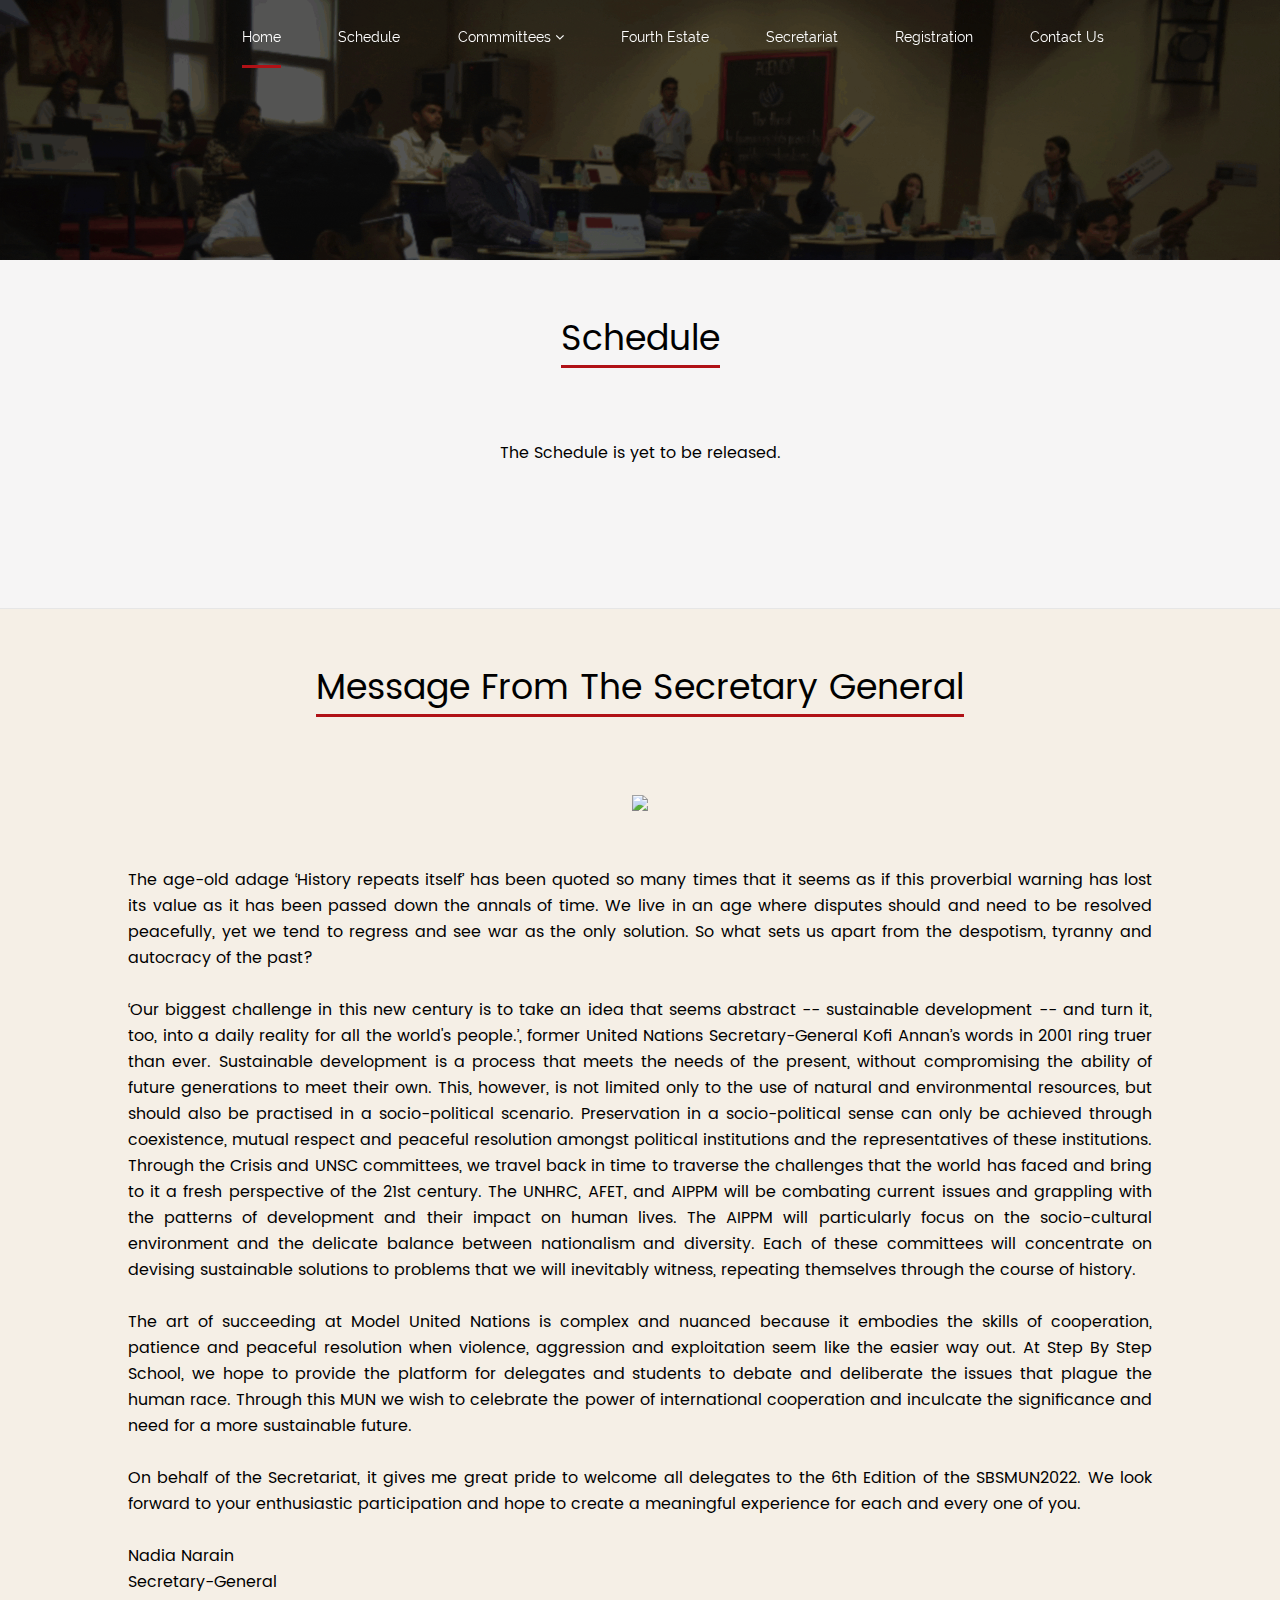
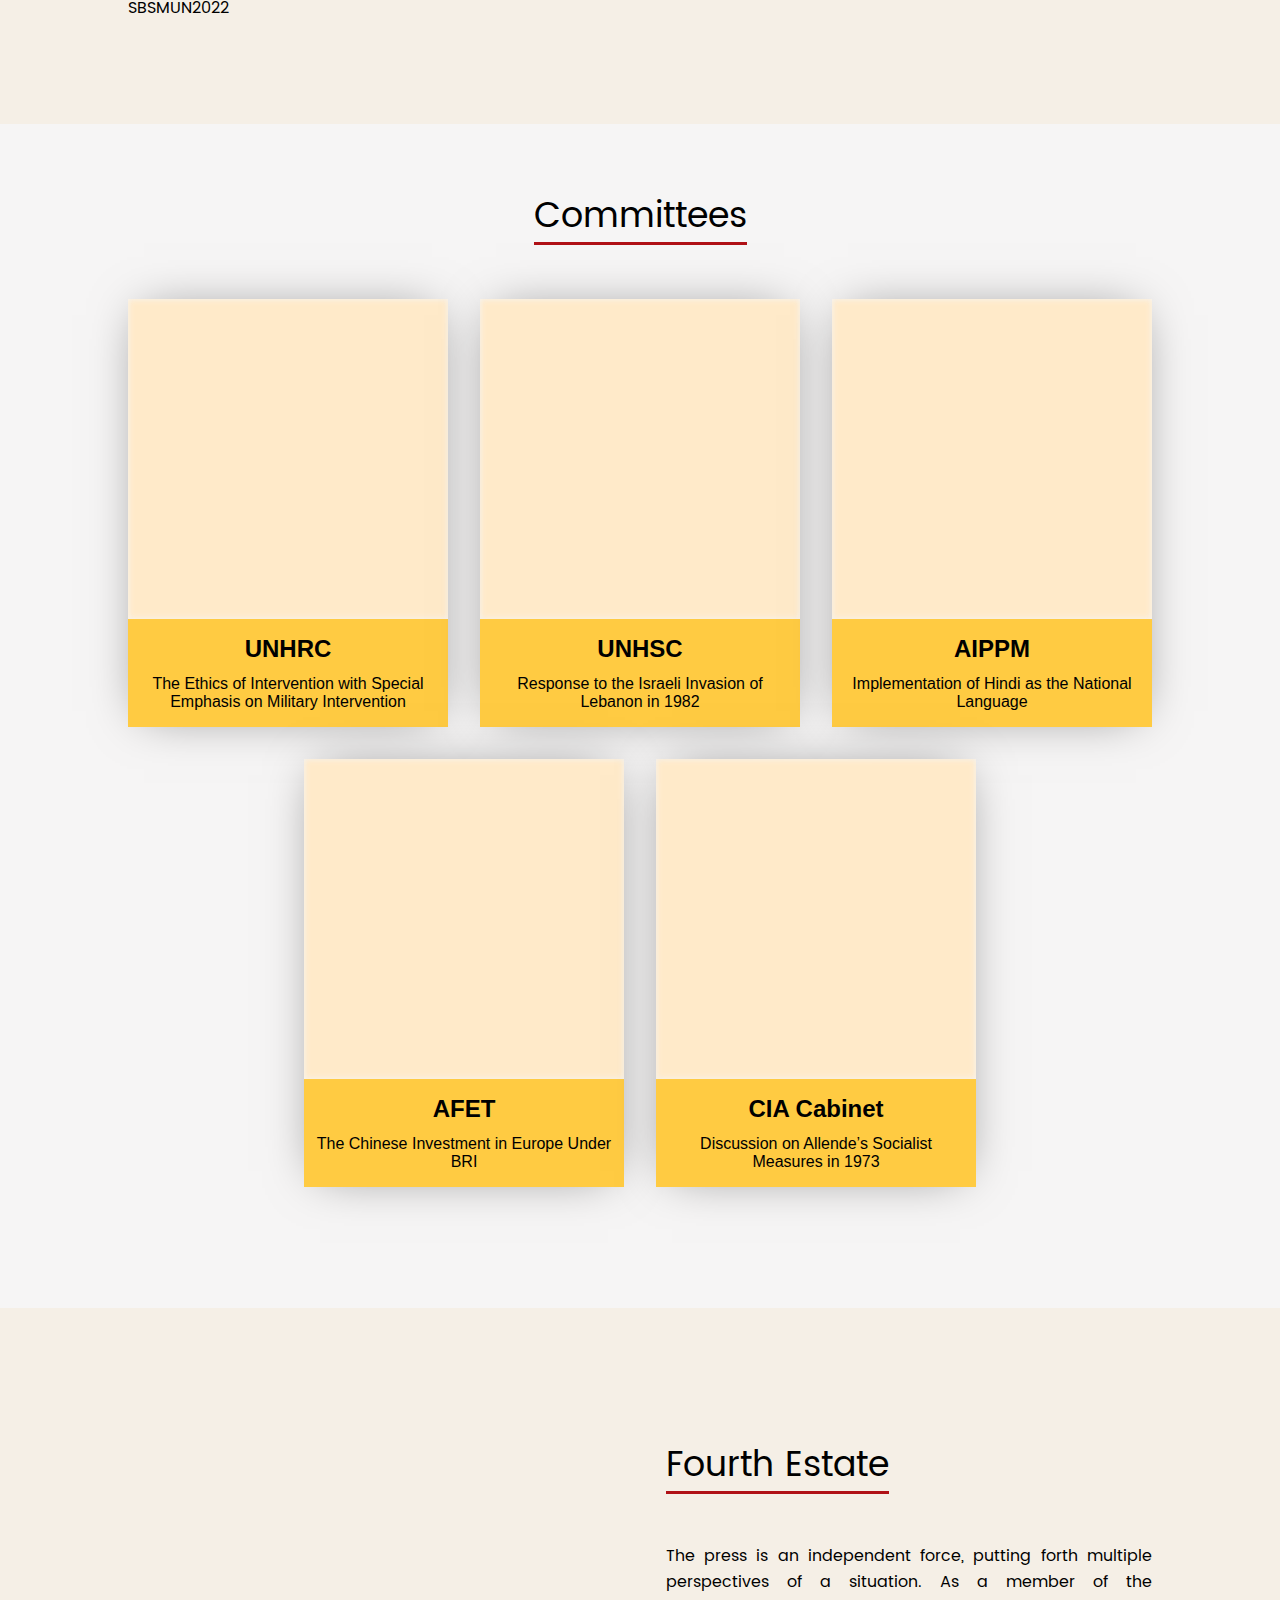
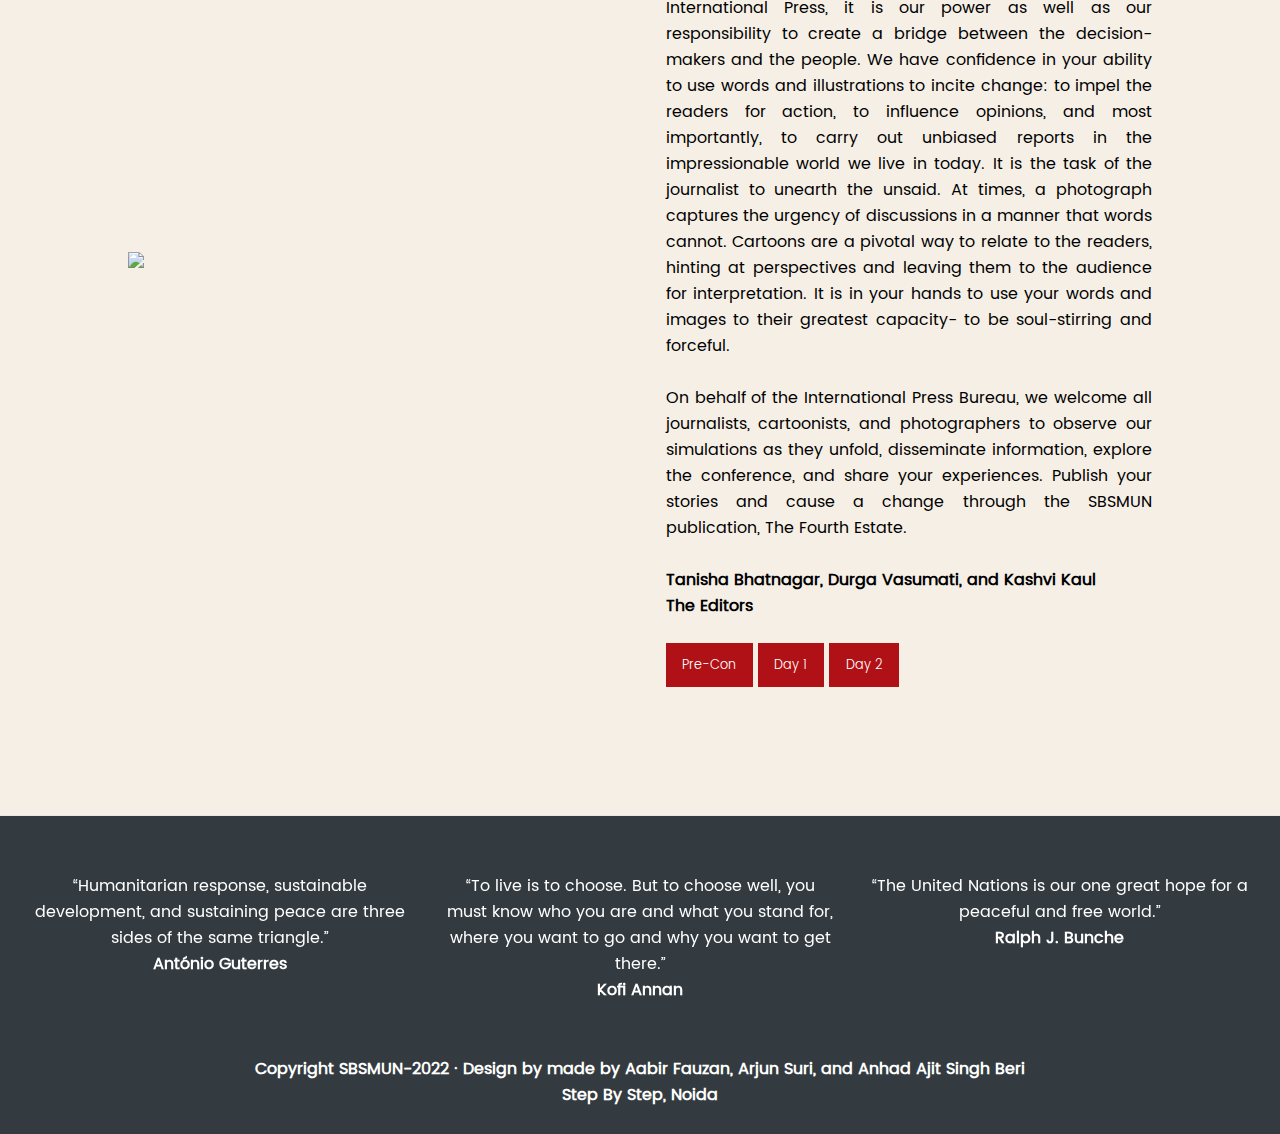
==== index.html @ 5773fa9f "Add files via upload" ====
<!DOCTYPE html>
<html lang="en" dir="ltr">
<head>
    <meta charset="utf-8">
    <link rel="stylesheet" href="css/master.css">
    <link rel="stylesheet" href="css/index.css">
    <link rel="stylesheet" href="css/style3.css">
    <link rel="stylesheet" href="css/responsive.css">
    <link rel="stylesheet" href="cdnjs.cloudflare.com/ajax/libs/font-awesome/4.7.0/css/font-awesome.min.css">
    <meta name="viewport" content="width=device-width,initial-scale=1">
    <title>SBS MUN 2022</title>
  </head>
  <body>
    <p id="committee-link"></p>
    <nav>
      <section id="navbar" class="section">
        <div class="navbar">
          <div class="navbar-container flex-container logo-container">
            <div class="logo">
	      <img src="https://i.imgur.com/AqQfo2A.png" alt="">
            </div>
          </div>
          <div class="navbar-container flex-container link-container">
            <div class="nav-link active" align="center"><a href="index.html">Home</a></div>
            <div class="nav-link"><a href="#schedule">Schedule</a></div>
            <div class="nav-link dropdown">
              <a href="#committees">Commmittees <span class="fa fa-angle-down"></span></a>
              <div class="dropdown-container">
                <a href="UNHRC.html">UNHRC</a>
                <a href="UNHSC.html">UNHSC</a>
                <a href="AIPPM.html">AIPPM</a>
                <a href="AFET.html">AFET</a>
                <a href="CIA.html">CIA Crisis Committee</a>
              </div>
            </div>
            <div class="nav-link"><a href="#fourth-estate">Fourth Estate</a></div>
            <div class="nav-link"><a href="csoon.html">Secretariat</a></div>
            <div class="nav-link"><a href="registration.html">Registration</a></div>
            <div class="nav-link"><a href="contact.html">Contact Us</a></div>
          </div>
          <div class="responsive-navbar">
            <i class="fa fa-bars"></i>
          </div>
        </div>
      </section>
    </nav>
    <div class="rnavbar-container">
      <div class="rlink-container">
            <div class="nav-link active"><a href="index.html">Home</a></div>
            <div class="nav-link"><a href="#schedule">Schedule</a></div>
            <div class="nav-link dropdown">
              <a href="#committees">Commmittees <span class="fa fa-angle-down"></span></a>
              <div class="dropdown-container">
                <a href="csoon.html">UNHRC</a>
                <a href="csoon.html">UNHSC</a>
                <a href="csoon.html">AIPPM</a>
                <a href="csoon.html">AFET</a>
                <a href="csoon.html">CIA Crisis Committee</a>
              </div>
            </div>
            <div class="nav-link"><a href="#fourth-estate">Fourth Estate</a></div>
            <div class="nav-link"><a href="csoon.html">Secretariat</a></div>
            <div class="nav-link"><a href="registration.html">Registration</a></div>
            <div class="nav-link"><a href="contact.html">Contact Us</a></div>
      </div>
    </div>

    <header>
      <section id="home" class="section">
        <div class="home">
          <div class="logo-overlap">
            <img src="https://i.imgur.com/MTTjvdl.png" alt="">
            

        </div>
      </section>
    </header>

    <section id="schedule" class="section">
      <div class="schedule-container">
        <div class="heading-container">
          <span class="common-heading">Schedule</span>
        </div>
        <div class="schedule-content">
          <div class="common-button">
            <!-- <p>Use the button below to view the conference schedule:</p> -->
            <p>The Schedule is yet to be released.</p>
    <h2>&nbsp;</h2>
            <style>
body {font-family: Arial, Helvetica, sans-serif;}

/* The Modal (background) */
.modal {
  display: none; /* Hidden by default */
  position: fixed; /* Stay in place */
  z-index: 1; /* Sit on top */
  padding-top: 100px; /* Location of the box */
  left: 0;
  top: 0;
  width: 100%; /* Full width */
  height: 100%; /* Full height */
  overflow: auto; /* Enable scroll if needed */
  background-color: rgb(0,0,0); /* Fallback color */
  background-color: rgba(0,0,0,0.4); /* Black w/ opacity */
}

/* Modal Content */
.modal-content {
  position: relative;
  background-color: #FFEACA;
  margin: auto;
  padding: 0;
  border: 1px solid #888;
  width: 60%;
  box-shadow: 0 4px 8px 0 rgba(0,0,0,0.2),0 6px 20px 0 rgba(0,0,0,0.19);
  -webkit-animation-name: animatetop;
  -webkit-animation-duration: 0.4s;
  animation-name: animatetop;
  animation-duration: 0.4s
}

/* Add Animation */
@-webkit-keyframes animatetop {
  from {top:-300px; opacity:0} 
  to {top:0; opacity:1}
}

@keyframes animatetop {
  from {top:-300px; opacity:0}
  to {top:0; opacity:1}
}

.close:hover,
.close:focus {
  color: #000;
  text-decoration: none;
  cursor: pointer;
}

.modal-header {
  padding: 2px 16px;
  background-color: #C84B31;
  color: white;
}

.modal-body {padding: 2px 16px;}

.modal-footer {
  padding: 2px 16px;
  background-color: #C84B31;
  color: white;
}
</style>
</head>
<body>


<!-- <button id="myBtn">Confrence Schedule</button> -->

<!-- The Modal -->
<div id="myModal" class="modal">

  <!-- Modal content -->
  <div class="modal-content">
    <div class="modal-header">
      <h2>Confrence Schedule</h2>
    </div>
    <div class="modal-body">
    <h2>&nbsp;</h2>
    <h3>Friday, 4th November 2022 (to be decided)</h3>
    <p>Session &#160;&#160;&#160;&#160;&#160;&#160;&#160;&#160;&#160;&#160;&#160;&#160;&#160;&#160;&#160;&#160;&#160;&#160;&#160;&#160;&#160; am - pm</p>
    <h1>&nbsp;</h1>
    <h3>Saturday, 5th November 2022 (to be decided)</h3>
    <p>Session &#160;&#160;&#160;&#160;&#160;&#160;&#160;&#160;&#160;&#160;&#160;&#160;&#160;&#160;&#160;&#160;&#160;&#160;&#160;&#160;&#160; am - pm</p>
    <h2>&nbsp;</h2>
    </div>
    <div class="modal-footer">
      <h3>&nbsp;</h3>
    </div>
  </div>

</div>

<script>
// Get the modal
var modal = document.getElementById("myModal");

// Get the button that opens the modal
var btn = document.getElementById("myBtn");

// Get the <span> element that closes the modal
var span = document.getElementsByClassName("close")[0];

// When the user clicks the button, open the modal 
btn.onclick = function() {
  modal.style.display = "block";
}


// When the user clicks anywhere outside of the modal, close it
window.onclick = function(event) {
  if (event.target == modal) {
    modal.style.display = "none";
  }
}
</script>
          </div>
        </div>
      </div>
    </section>






    <section id="addressal" class="section">
      <div class="schedule-container">
        <div class="heading-container">
          <span class="common-heading">Message From The Secretary General</span>
        </div>
        <div class="schedule-content">
          <div class="common-button">

<img src="https://i.imgur.com/w0qNDGJ.jpg" align="center">

<p>&#160;&#160;&#160;&#160;&#160;&#160;&#160;&#160;&#160;&#160;&#160;&#160;&#160;&#160;&#160;&#160;&#160;&#160;&#160;&#160;&#160;</p>
<p>&#160;&#160;&#160;&#160;&#160;&#160;&#160;&#160;&#160;&#160;&#160;&#160;&#160;&#160;&#160;&#160;&#160;&#160;&#160;&#160;&#160;</p>

<p align="justify">The age-old adage ‘History repeats itself’ has been quoted so many times that it seems as if this proverbial warning has lost its value as it has been passed down the annals of time. We live in an age where disputes should and need to be resolved peacefully, yet we tend to regress and see war as the only solution. So what sets us apart from the despotism, tyranny and autocracy of the past? </p>

<p>&#160;&#160;&#160;&#160;&#160;&#160;&#160;&#160;&#160;&#160;&#160;&#160;&#160;&#160;&#160;&#160;&#160;&#160;&#160;&#160;&#160;</p>

<p align="justify">‘Our biggest challenge in this new century is to take an idea that seems abstract -- sustainable development -- and turn it, too, into a daily reality for all the world's people.’, former United Nations Secretary-General Kofi Annan’s words in 2001 ring truer than ever. Sustainable development is a process that meets the needs of the present, without compromising the ability of future generations to meet their own. This, however, is not limited only to the use of natural and environmental resources, but should also be practised in a socio-political scenario. Preservation in a socio-political sense can only be achieved through coexistence, mutual respect and peaceful resolution amongst political institutions and the representatives of these institutions. Through the Crisis and UNSC committees, we travel back in time to traverse the challenges that the world has faced and bring to it a fresh perspective of the 21st century. The UNHRC, AFET, and AIPPM will be combating current issues and grappling with the patterns of development and their impact on human lives. The AIPPM will particularly focus on the socio-cultural environment and the delicate balance between nationalism and diversity. Each of these committees will concentrate on devising sustainable solutions to problems that we will inevitably witness, repeating themselves through the course of history.</p>

<p>&#160;&#160;&#160;&#160;&#160;&#160;&#160;&#160;&#160;&#160;&#160;&#160;&#160;&#160;&#160;&#160;&#160;&#160;&#160;&#160;&#160;</p>


<p align="justify">The art of succeeding at Model United Nations is complex and nuanced because it embodies the skills of cooperation, patience and peaceful resolution when violence, aggression and exploitation seem like the easier way out. At Step By Step School, we hope to provide the platform for delegates and students to debate and deliberate the issues that plague the human race. Through this MUN we wish to celebrate the power of international cooperation and inculcate the significance and need for a more sustainable future.</p>

<p>&#160;&#160;&#160;&#160;&#160;&#160;&#160;&#160;&#160;&#160;&#160;&#160;&#160;&#160;&#160;&#160;&#160;&#160;&#160;&#160;&#160;</p>


<p align="justify">On behalf of the Secretariat, it gives me great pride to welcome all delegates to the 6th Edition of the SBSMUN2022. We look forward to your enthusiastic participation and hope to create a meaningful experience for each and every one of you. </p>

<p>&#160;&#160;&#160;&#160;&#160;&#160;&#160;&#160;&#160;&#160;&#160;&#160;&#160;&#160;&#160;&#160;&#160;&#160;&#160;&#160;&#160;</p>

<p align="justify">Nadia Narain</p>
<p align="justify">Secretary-General</p>
<p align="justify">SBSMUN2022</p>

          </div>
        </div>
      </div>
    </section>




            <div class="common-button">
            </div>
          </div>
        </div>
      </div>
    </section>

    <section id="committees" class="section">
      <div class="heading-container">
       <span class="common-heading">Committees</span>
    <h3>&nbsp;</h3>
        <body style="background-color: #F5EFE6;">
          <link rel="stylesheet" href="./css/style1.css">
<ul class="card-list">
	
	<li class="card">
		<a class="card-image" href="UNHRC.html"  download target="_blank" style="background-image: url(https://i.imgur.com/Fnj3G0P.jpg);"https://i.imgur.com/Fnj3G0P.jpg" data-image-full="https://i.imgur.com/Fnj3G0P.jpg">
			<img src="https://i.imgur.com/Fnj3G0P.jpg" alt="Psychopomp" />
		</a>
		<a class="card-description" href="UNHRC.html" target="_blank">
			<h2 style="color:black;">UNHRC</h2>
			<p>The Ethics of Intervention with Special Emphasis on Military Intervention</p>
		</a>
	</li>
	
	<li class="card">
		<a class="card-image" href="UNHSC.html" download target="_blank" style="background-image: url(https://i.imgur.com/BEYNfbH.jpg);" data-image-full="https://i.imgur.com/BEYNfbH.jpg">
			<img src="https://i.imgur.com/BEYNfbH.jpg" alt="let's go" />
		</a>
		<a class="card-description" href="UNHSC.html" target="_blank">
			<h2 style="color:black;">UNHSC</h2>
			<p>Response to the Israeli Invasion of Lebanon in 1982</p>

		</a>
	</li>
	
	<li class="card">
		<a class="card-image" href="AIPPM.html" download target="_blank" style="background-image: url(https://i.imgur.com/9h65yjd.png);" data-image-full="https://i.imgur.com/9h65yjd.png">
			<img src="https://i.imgur.com/9h65yjd.png" alt="The Beautiful Game" />
		</a>
		<a class="card-description" href="AIPPM.html" target="_blank">
			<h2 style="color:black;">AIPPM</h2>
			<p>Implementation of Hindi as the National Language</p>
		</a>
	</li>
	
	<li class="card">
		<a class="card-image" href="AFET.html" download target="_blank" style="background-image: url(https://i.imgur.com/O70nBti.png);" data-image-full="https://i.imgur.com/O70nBti.png">
			<img src="https://i.imgur.com/O70nBti.png" alt="Jane Doe" />
		</a>
		<a class="card-description" href="AFET.html" target="_blank">
			<h2 style="color:black;">AFET</h2>
			<p>The Chinese Investment in Europe Under BRI</p>
		</a>
	</li>
	<li class="card">
		<a class="card-image" href="CIA.html" download target="_blank" style="background-image: url(https://i.imgur.com/MYIWxIt.png);" data-image-full="https://i.imgur.com/MYIWxIt.png">
			<img src="https://i.imgur.com/MYIWxIt.png" alt="Jane Doe" />
		</a>
		<a class="card-description" href="CIA.html" target="_blank">
			<h2 style="color:black;">CIA Cabinet</h2>
			<p>Discussion on Allende’s Socialist Measures in 1973</p>
		</a>
	</li>
	
</ul>
<!-- partial -->
  <script  src="./js/script1.js"></script>
    </section>

    <section id="fourth-estate" class="section">
      <div class="estate">
        <div class="estate-image">
          <div class="image-container">
            <img src="http://2019.sbsmun.in/images/ip.png">
          </div>
        </div>
        <div class="estate-content">
          <span class="common-heading">Fourth Estate</span>
          <div class="estate-text-container">
<p>The press is an independent force, putting forth multiple perspectives of a situation. As a member of the International Press, it is our power as well as our responsibility to create a bridge between the decision-makers and the people. We have confidence in your ability to use words and illustrations to incite change: to impel the readers for action, to influence opinions, and most importantly, to carry out unbiased reports in the impressionable world we live in today. It is the task of the journalist to unearth the unsaid. At times, a photograph captures the urgency of discussions in a manner that words cannot. Cartoons are a pivotal way to relate to the readers, hinting at perspectives and leaving them to the audience for interpretation. It is in your hands to use your words and images to their greatest capacity- to be soul-stirring and forceful.</p>
<p>&nbsp;</p>
<p>On behalf of the International Press Bureau, we welcome all journalists, cartoonists, and photographers to observe our simulations as they unfold, disseminate information, explore the conference, and share your experiences. Publish your stories and cause a change through the SBSMUN publication, The Fourth Estate.</p>
<p>&nbsp;</p>
<p><strong>Tanisha Bhatnagar, Durga Vasumati, and Kashvi Kaul</strong></p>
<p><strong>The Editors</strong></p>
            <div class="common-button">
              <button><a href="csoon.html" target="_blank">Pre-Con</a></button>
              <button><a href="csoon.html" target="_blank">Day 1</a></button>
              <button><a href="csoon.html" target="_blank">Day 2</a></button>
            </div>
          </div>
        </div>
      </div>
    </section>

    <section id="blank" class="section">

    </section>

<link rel="stylesheet" href="css/css2/style3.css">
<link rel="stylesheet" href="css/css2/responsive.css">

</section>

    <footer>
       <section class="testimonial-style-one sec-pad dark-gray-bg">
    <h3>&nbsp;</h3>
    <div class="thm-container">
        <div class="sec-title text-center">
        </div>
        <div class="testimonials-carousel-style-one owl-carousel owl-theme">
            <div class="item">
                <div class="single-testimonials-style-one">
		    <!--<img src="https://media.discordapp.net/attachments/836188893673685002/866715009488388117/unknown.png" alt="Awesome Image">/-->
                    <p><q>Humanitarian response, sustainable development, and sustaining peace are three sides of the same triangle.</q></p>
                    <div class="name-box">
                        <div class="img-box">
                            <!--img src="img/spookay.png" alt="Awesome Image"/-->
                        </div><!-- /.img-box -->
                        <div class="text-box">
                            <h4>António Guterres</h4>
                        </div><!-- /.text-box -->
                    </div><!-- /.name-box -->
                </div><!-- /.single-testimonials-style-one -->
            </div><!-- /.item -->
            <div class="item">
                <div class="single-testimonials-style-one">
                    <p><q>To live is to choose. But to choose well, you must know who you are and what you stand for, where you want to go and why you want to get there.</q></p>
                    <div class="name-box">
                        <div class="img-box">
                            <!--img src="img/electro.jpg" alt="Awesome Image"/-->
                        </div><!-- /.img-box -->
                        <div class="text-box">
                            <h4>Kofi Annan</h4>
                        </div><!-- /.text-box -->
                    </div><!-- /.name-box -->
                </div><!-- /.single-testimonials-style-one -->
            </div><!-- /.item -->
            <div class="item">
                <div class="single-testimonials-style-one">
                    <p><q>The United Nations is our one great hope for a peaceful and free world.</q></p>
                    <div class="name-box">
                        <div class="img-box">
                            <!--img src="img/brian.jpg" alt="Awesome Image"/-->
                        </div><!-- /.img-box -->
                        <div class="text-box">
                            <h4>Ralph J. Bunche</h4>
                        </div><!-- /.text-box -->
                    </div><!-- /.name-box -->
                </div><!-- /.single-testimonials-style-one -->
            </div><!-- /.item -->
            <div class="item">
                <div class="single-testimonials-style-one">
                    <p><q>The United Nations is an organizational body where people, through their Governments, come together; and it can be the only place where there can be a melting pot.</q></p>
                    <div class="name-box">
                        <div class="img-box">
                            <!--img src="img/lucky.jpg" alt="Awesome Image"/-->
                        </div><!-- /.img-box -->
                        <div class="text-box">
                            <h4>Asma Jahangir</h4>
                        </div><!-- /.text-box -->
                    </div><!-- /.name-box -->
                </div><!-- /.single-testimonials-style-one -->
            </div><!-- /.item -->
        </div><!-- /.testimonials-carousel-style-one -->
    </div>
    <h1>&nbsp;</h1>

    <strong>Copyright SBSMUN-2022 · Design by made by Aabir Fauzan, Arjun Suri, and Anhad Ajit Singh Beri</strong>
<b><p><a href="https://stepbystep.school">Step By Step, Noida</a></p></b>
    </footer>
      </body>
  <script src="/js/script9.js"></script>
  <script src="ajax.googleapis.com/ajax/libs/jquery/3.3.1/jquery.min.js"></script>
  <script src="js/committeescroll1.js"></script>
  <script src="js/readmore.js"></script>
  <script src="js/responsive.js"></script>
  <script src="js/scrollcolour.js"></script>
  <script src="js/scrollunderline.js"></script>
  <script src="js/smoothscroll.js"></script>
  <script src="js/validate.js"></script>
  <script src="js/js2/jquery.js"></script>
  <script src="js/js2/bootstrap.min.js"></script>
  <script src="js/js2/bootstrap-select.min.js"></script>
  <script src="js/js2/jquery.validate.min.js"></script>
  <script src="js/js2/owl.carousel.min.js"></script>
  <script src="js/js2/isotope.js"></script>
  <script src="js/js2/jquery.magnific-popup.min.js"></script>
  <script src="js/js2/js2/waypoints.min.js"></script>
  <script src="js/js2/jquery.counterup.min.js"></script>
  <script src="js/js2/wow.min.js"></script>
  <script src="js/js2/jquery.easing.min.js"></script>
  <script src="js/js2/custom.js"></script>


</html>
---- css/master.css ----
/* General */
*, html, body {
  margin: 0;
  position: relative;
  box-sizing: border-box;
}
p {
  margin: 0;
}
a:visited, a:active, a {
  text-decoration: none;
  color: inherit;
}

/* Navbar Starts */
.navbar {
  width: 100%;
  display: flex;
  justify-content: center;
  position: fixed;
  z-index: 3;
  transition: 0.5s;
  background-color: rgba(0, 0, 0, 0);
}
.flex-container {
  display: flex;
}
.navbar-container {
  padding: 0.5%;
  align-items: center;
}
.logo-container {
  width: 30%;
}
.logo img {
  margin-left: 5%;
  height: auto;
  width: 0%;
}
.link-container {
  justify-content: center;
  width: 300%;
}
.nav-link {
  color: white;
  margin-right: 5%;
  padding: 2% 0;
  font-size: 1.1vw;
  font-family: Raleway;
}
.nav-link:before {
  content: "";
  position: absolute;
  width: 100%;
  height: 3px;
  bottom: 0;
  background: #B01116;
  visibility: hidden;
  transform: scaleX(0);
  transition: .2s ease-in-out;
}
.nav-link:hover:before {
  visibility: visible;
  transform: scaleX(1);
}
.active:before {
  visibility: visible;
  transform: scaleX(1);
}
.dropdown-container {
  visibility: hidden;
  opacity: 0;
  position: absolute;
  top: 110%;
  background-color: white;
  border: solid 1px #e6e6e6;
  color: black;
  width: 150%;
  transition: 0.2s linear 0.1s;
}
.dropdown:hover .dropdown-container {
  visibility: visible;
  opacity: 1;
  transition: 0.2s linear 0.2s;
}
.dropdown-container a {
  font-size: 0.8vw;
  font-weight: 300;
  display: block;
  padding: 5%;
  margin: 0 1% 0 1%;
  transition: 0.2s;
}
.dropdown-container a:first-child {
  margin: 1% 1% 0 1%;
}
.dropdown-container a:last-child {
  margin: 0 1% 1% 1%;
}
.dropdown-container a:hover {
  background-color: #B01116;
  color: white;
  transition: 0.2s;
}
.responsive-navbar {
  color: white;
  padding: 2%;
  display: none;
}
.rnavbar-container {
  background-color: #101010;
  position: fixed;
  z-index: 10;
  width: 100%;
  visibility: hidden;
  overflow: hidden;
}
.rlink-container div:first-child {
  margin: 2% 2% 0 2%;
}
.rlink-container div:last-child {
  margin: 0 2% 2% 2%;
}
.rnav-link {
  padding: 2%;
  color: white;
  font-size: 75%;
  margin: 0 2%;
  font-family: Raleway;
}
.rnav-link:hover {
  background-color: #A084CA;
}
.scrolled_container {
  background-color: rgba(0, 0, 0, 0.5);
  transition: 0.5s;
}


/* Footer Starts */
footer {
  padding: 2%;
  text-align: center;
  background-color: #343b40;
  color: white;
  font-family: Poppins;
}

/* Fonts Start */
@font-face {
  font-family: Poppins;
  src: url("../fonts/Poppins-Regular.ttf");
}
@font-face {
  font-family: PoppinsBold;
  src: url("../fonts/Poppins-Bold.ttf");
}
@font-face {
  font-family: PoppinsLight;
  src: url("../fonts/Poppins-Light.ttf");
}
@font-face {
  font-family: Raleway;
  src: url("../fonts/Raleway-Regular.ttf");
}
@font-face {
  font-family: RalewayThin;
  src: url("../fonts/Raleway-Thin.ttf");
}

/* Responsive */
@media screen and (max-width: 600px) {
  .navbar {
    /* position: absolute; */
  }
  .navbar-container {
    display: none;
  }
  .responsive-navbar {
    display: block;
  }
  .nav-link:before {
    height: 1px;
  }
  footer {
    padding: 4% 2%;
  }
  .credits {
    display: none;
  }
}
---- css/index.css ----
#committee-link {
  display: none;
}
.heading-container {
  padding: 5% 0 7% 0;
  text-align: center;
}
.common-heading {
  text-align: center;
  font-size: 2.75vw;
  font-family: Poppins;
}
.common-heading:before {
  content: "";
  position: absolute;
  width: 100%;
  height: 3px;
  bottom: 0;
  background: #B01116;
}
.common-button button {
  width: auto;
  margin-top: 5%;
  padding: 2% 3%;
  color: #ffffff;
  border: solid 2px #b01116;
  background-color: #b01116;
  font-family: PoppinsLight;
  font-size: 80%;
  text-decoration: none;
  transition: 0.2s ease-in-out;
  cursor: pointer;
}
.common-button button:hover {
  background-color: rgba(0, 0, 0, 0);
  color: #b01116;
}

#home {
  background-image: url(\viff23.gif);
  background-attachment: fixed;
  background-size: 100% auto;
  background-repeat: no-repeat;
}
.home {
  background-color: rgba(0, 0, 0, 0.6);
}
.logo-overlap img {
  height: auto;
  width: 80%;
  padding: 10% 0;
  margin: 0 10%;
}

#addressals {
  background-color: #F2F2F2;
  border-bottom: solid 1px #e6e6e6;
}
.addressals {
  width: 80%;
  margin-left: auto;
  margin-right: auto;
}
.addressal-image {
  display: grid;
}
.addressal-image img {
  margin-left: auto;
  margin-right: auto;
  width: 60%;
  border-radius: 25px 0 25px 0;
}
.addressal-container {
  padding: 10% 5%;
  background-color: #b01116;
  text-align: justify;
  font-family: Poppins;
}
.addressal-text-container {
  background-color: #b01116;
  padding: 5% 0;
}
.read-more {
  height: 100%;
  overflow: hidden;
}
.addressal-button button {
  width: auto;
  margin-top: 5%;
  padding: 1% 3%;
  color: #ffffff;
  border: solid 2px #b01116;

  font-family: PoppinsLight;
  font-size: 80%;
  text-decoration: none;
  transition: 0.2s ease-in-out;
  cursor: pointer;
}
.addressal-button button:hover {
  background-color: rgba(0, 0, 0, 0);
  color: #b01116;
}

#committees {
  background-color: #F6F5F5;
  border-bottom: solid 1px #F5EFE6;
}
.committee-container {
  flex-wrap: wrap;
  flex-direction: row;
  justify-content: space-evenly;
  text-align: center;
  font-family: Poppins;
  padding: 0 5%;
}
.committee-box {
  padding: 2%;
  margin-bottom: 75px;
  background-color: #fafafa;
  border: solid 1px #e6e6e6;
  width: 350px;
  height: 235px;
}
.committee-icon {
  width: 120px;
  top: -50px;
  left: calc(50% - 60px);
  position: absolute;
  z-index: 2;
}
.committee-icon img {
  width: 120px;
}
.committee-content {
  margin-top: 5%;
  display: flex;
  flex-wrap: wrap;
  flex-direction: column;
  justify-content: space-evenly;
  align-items: center;
  height: 100%;
}
.committee-Z {
  font-weight: bold;
  text-transform: uppercase;
}
.committee-W {
  /* text-transform: uppercase; */
}
.committee-box button {
  padding: 2% 3%;
  font-size: 80%;
  font-family: PoppinsLight;
  text-decoration: none;
  transition: 0.2s ease-in-out;
  width: 35%;
  cursor: pointer;
}

.aippm button {
  background-color: rgba(0, 0, 0, 0);
  border: solid 2px #b4004b;
  color: #b4004b;
}
.aippm button:hover {
  background-color: #b4004b;
  border: solid 2px transparent;
  color: #ffffff;
}
.unsc button {
  background-color: rgba(0, 0, 0, 0);
  border: solid 2px #b80000;
  color: #b80000;
}
.unsc button:hover {
  background-color: #b80000;
  border: solid 2px transparent;
  color: #ffffff;
}
.specpol button {
  background-color: rgba(0, 0, 0, 0);
  border: solid 2px #ff6b00;
  color: #ff6b00;
}
.specpol button:hover {
  background-color: #ff6b00;
  border: solid 2px transparent;
  color: #ffffff;
}
.crisis button {
  background-color: rgba(0, 0, 0, 0);
  border: solid 2px #6a2e61;
  color: #6a2e61;
}
.crisis button:hover {
  background-color: #6a2e61;
  border: solid 2px transparent;
  color: #ffffff;
}
.icc button {
  background-color: rgba(0, 0, 0, 0);
  border: solid 2px #4d8521;
  color: #4d8521;
}
.icc button:hover {
  background-color: #4d8521;
  border: solid 2px transparent;
  color: #ffffff;
}
.unga button {
  background-color: rgba(0, 0, 0, 0);
  border: solid 2px #2196F3;
  color: #2196F3;
}
.unga button:hover {
  background-color: #2196F3;
  border: solid 2px transparent;
  color: #ffffff;
}

/* Fourth Estate Starts */
#fourth-estate {
  background-color: #F5EFE6;
  border-bottom: solid 1px #e6e6e6;
}
.estate {
  display: flex;
  flex-direction: row;
  justify-content: space-between;
  align-items: center;
  padding: 10% 0;
  width: 80%;
  margin-left: auto;
  margin-right: auto;
}
.estate-image {
  width: 47.5%;
}
.estate-image img {
  width: 100%;
  height: auto;
  margin-top: auto;
  margin-bottom: auto;
}
.estate-content {
  width: 47.5%;
}
.estate-text-container {
  margin-top: 10%;
  text-align: justify;
  font-family: Poppins;
}

/* Schedule Starts */
#schedule {
  background-color: #F6F5F5;
  border-bottom: solid 1px #e6e6e6;
}
.schedule-container {
  width: 80%;
  margin-left: auto;
  margin-right: auto;
  font-family: Poppins;
}
.schedule-content {
  display: flex;
  flex-direction: row;
  justify-content: space-around;
  text-align: center;
  padding-bottom: 10%;
}

#secretariat {
  background-color: #D2DAFF;
  border-bottom: solid 1px #e6e6e6;
}
.secretariat-container {
  display: flex;
  flex-direction: row;
  justify-content: space-between;
  align-items: center;
  padding: 10% 0;
  width: 80%;
  margin-left: auto;
  margin-right: auto;
}
.secretariat-content {
  width: 40%;
}
.secretariat-text-container {
  margin-top: 10%;
  text-align: justify;
  font-family: Poppins;
}
.secretariat-image {
  width: 55%;
}
.secretariat-image img {
  width: 100%;
}

/* Contact Form Starts */
#contact {
  background-color: #F5EFE6;
  border-bottom: solid 1px #e6e6e6;
}
.contact-container {
  display: flex;
  flex-direction: row;
  justify-content: space-between;
  width: 80%;
  padding-bottom: 10%;
  margin-left: auto;
  margin-right: auto;
}
.detail {
  width: 60%;
}
.form-container {
  width: 30%;
}
.detail-subheading {
  font-size: 200%;
  font-family: Raleway;
  margin-bottom: 10%;
}
.detail-container {
  display: grid;
  grid-template-columns: 1fr 5fr;
  grid-gap: 5%;
}
.contact-info {
  font-family: Raleway;
  margin-bottom: 5%;
  font-size: 100%;
}
.form-subheading {
  font-family: Raleway;
  margin-bottom: 10%;
  font-size: 150%;
}
.info-icon {
  text-align: center;
  font-size: 200% !important;
}

/* Contact Form Starts */
#query_form {
  margin-left: 125px;
  margin-bottom: 50px;
}
form {
  margin: 2% 0;
  font-family: Poppins;
}
input, select {
  height: 35px;
}
textarea, input, select {
  width: 90%;
  text-indent: 7px;
  border: 2px solid #ccc;
  border-radius: 0 !important;
  box-shadow: none;
  font-size: 14px;
  font-family: Poppins;
  margin-bottom: 4%;
  transition: 0.4s;
  resize: none;
}
textarea {
  margin-bottom: 2%;
}
textarea:focus, input:focus, select:focus {
  border-color: #888;
  outline: none;
}
#capt {
  border: 2px solid #ccc;
  width: 40%;
}
.captcha-text {
  width: 45%;
  height: 37px;
  margin-right: 10%;
  margin-bottom: 0;
  float: right;
}
.captcha-reload {
  border: solid 1px black;
  display: inline-block;
  padding: 2% 4%;
  transition: 0.2s ease-in-out;
}
.captcha-reload:hover {
  background-color: black;
  color: white;
  cursor: pointer;
}
.invalid-captcha {
  margin-top: 2%;
}

/* Responsive */
@media screen and (max-width: 600px) {
  /* General */
  .common-heading {
    font-size: 200%;
  }
  .heading-container {
    padding: 10% 0 14% 0;
  }
  .common-heading:before {
    height: 1px;
  }

  #home {
    background-size: auto 100%;
    background-position: center;
    background-attachment: scroll;
  }
  .home {
  }
  .logo-overlap img {
    height: auto;
    width: 100%;
    margin: 20% 0;
  }

  .addressals .common-heading {
    font-size: 150%;
  }
  .addressal-container {
    padding: 10% 0;
  }
  .addressal-image img {
    width: 100%;
  }

  .committee-container {
    margin-top: 60px;
  }

  .estate {
    flex-direction: column;
  }
  .estate-image {
    width: 100%;
  }
  .estate-content {
    margin-top: 20%;
    width: 100%;
  }
  .estate-content {
    text-align: center;
  }

  .schedule-container {
    flex-direction: column;
  }
  .schedule-content {
    width: 100%;
  }

  .secretariat-container {
    flex-direction: column;
  }
  .secretariat-image {
    margin-top: 20%;
    width: 100%;
  }
  .secretariat-content {
    width: 100%;
    text-align: center;
  }

  .contact-container {
    flex-direction: column;
  }
  .detail {
    width: 100%;
  }
  .form-container {
    width: 100%;
    margin-top: 20%;
  }
  .detail-subheading {
    font-size: 120%;
  }
  .detail-container {
    display: grid;
    grid-template-columns: 1fr 6fr;
    grid-gap: 10%;
    overflow: hidden;
  }
  .info-icon {
    text-align: center;
    font-size: 150% !important;
  }
  .form-subheading {
    font-size: 120%;
  }
}
---- css/style1.css ----
/* Lazy Load Styles */
.card-image {
	display: block;
	min-height: 20rem; /* layout hack */
	background: #FFEAC9;
	background-size: cover;
	filter: blur(3px); /* blur the lowres image */
}

.card-image > img {
	display: block;
	width: 100%;
	opacity: 0; /* visually hide the img element */
}

.card-image.is-loaded {
	filter: none; /* remove the blur on fullres image */
	transition: filter 1s;
}




/* Layout Styles */
html, body {
	width: 100%;
	height: 100%;
	margin: 0;
	font-size: 16px;
	font-family: sans-serif;
}

.card-list {
	display: block;
	margin: 1rem auto;
	padding: 0;
	font-size: 0;
	text-align: center;
	list-style: none;
}

.card {
	display: inline-block;
	width: 90%;
	max-width: 20rem;
	margin: 1rem;
	font-size: 1rem;
	text-decoration: none;
	overflow: hidden;
	box-shadow: 0 0 3rem -1rem rgba(0,0,0,0.5);
	transition: transform 0.1s ease-in-out, box-shadow 0.1s;
}

.card:hover {
	transform: translateY(-0.5rem) scale(1.0125);
	box-shadow: 0 0.5em 3rem -1rem rgba(0,0,0,0.5);
}

.card-description {
	display: block;
	padding: 1em 0.5em;
	color: #;
        background-color: #FFCB42;
	text-decoration: none;
}

.card-description > h2 {
	margin: 0 0 0.5em;
}

.card-description > p {
	margin: 0;
}
---- css/css2/style3.css ----
@import url(owl.carousel.css);
@import url(owl.theme.default.min.html);
@import url(nouislider.html);
@import url(nouislider.pips.html);
@import url(jquery.bootstrap-touchspin.html);
@import url(magnific-popup.html);
@import url(animate.min.css);
@import url(hover-min.css);
@import url(font-awesome.min.css);
@import url(jquery.bxslider.min.html);
@import url(../plugins/icofont/css/icofont.css);
@import url(../plugins/bands-icon/style.css);
@import url(../plugins/mixup-icon/style.css);
---- css/css2/responsive.css ----
@media (max-width: 1170px) {
    .inner-banner .thm-container {padding-left: 15px;padding-right: 15px;}
}
@media(max-width: 1024px) {
    .header-navigation {margin-bottom: 0;}
    .navbar-header {
        width: 100%;
        float: none;
        margin: 0 !important;
    }
    .navbar-nav {
        margin: 0;
    }
    .navbar-default .navbar-toggle {
        display: block;
        margin-right: 0;
        border-color: #212121;
        background-color: transparent !important;
        margin: 40px 0;
    }
    .navbar-default .navbar-toggle:hover {border-color: #2DA9CA;}
    .navbar-default .navbar-toggle .icon-bar {background: #212121;}
    .navbar-default .navbar-toggle:hover .icon-bar {background: #2DA9CA;}
    .navbar-collapse.collapse {
        display: none!important;
        height: 0!important;
        padding-bottom: 0;
        overflow: auto!important;
        width: 100%;
    }
    .navbar-default .navbar-collapse {
        background: transparent;
        padding: 0px 0px !important;
        padding-bottom: 0px !important;
        border: 1px solid #838ca3;
        margin: 0;
        background: #F5F6FA;
    }
    .navbar-collapse.collapse.in {
        display: block !important;
        height: auto !important;
        max-height: 70vh;
    }
    .navbar-collapse.in {
        overflow-y: auto;
    }
    .header-navigation.navbar .nav {
        width: 100%;
        text-align: left;
    }
    .header-navigation.navbar .nav > li {
        display: block;
        padding: 0 !important;
        width: 100%;
        float: none;
    }
    .header-navigation.navbar .nav > li + li {margin-left: 0;}
    .header-navigation.navbar .nav > li > a {
        padding: 8px 0;
    }
    .header-navigation.navbar .right-box.nav {
        width: 100%;
        margin: 0;
    }
    .header-navigation.navbar .right-box.nav > li > a {
        border: none !important;
        padding: 8px 0;
        color: #fff;
    }
    .header-navigation.navbar .nav > li > a:after {
        display: none;
    }
    .header-navigation.navbar .nav.navigation-box + .nav {
        border-top: 1px dashed #282828;
    }
    .header-navigation.navbar .navbar-nav > li > .sub-menu,
    .header-navigation.navbar .navbar-nav > li > .sub-menu > li > .sub-menu {
        position: relative !important;
        width: 100% !important;
        opacity: 1 !important;
        visibility: visible !important;
        left: auto;
        right: auto;
        top: auto;
        transition: none;
        display: none;
        float: none;
        margin: 0;
    }
    .header-navigation.navbar .navbar-nav > li > .sub-menu > li > a::after {
        display: none;
    }
    .header-navigation.navbar .nav > li + li {
        padding: 0 !important;
        border-top: 1px solid rgba(255,255,255,.1);
        display: block;
        float: none;
    }
    .header-navigation.navbar .nav > li.show-mobile {display: none;}
    .header-navigation.navbar .nav > li > a,
    .header-navigation.navbar .right-box.nav > li > a {
        padding: 0;
        display: block;
        padding: 16px 0 16px 20px !important;
        transition: background 0.4s ease 0s;
        text-transform: capitalize;
        color: #fff !important;
    }
    .header .stricky-fixed.header-navigation.navbar .nav > li {
        padding: 0 !important;
    }
    .header-navigation.navbar .navbar-nav .sub-nav-toggler {
        background-color: transparent;
        background-image: none;
        border: 1px solid #fff;
        border-radius: 4px;
        padding: 9px 9px; 
        position: absolute;top:0;right:0;margin-top: 11px;
        margin-right: 10px;
        display: block;
    }
    .header-navigation.navbar .navbar-nav .sub-nav-toggler .icon-bar {
        background-color: #fff;
        border-radius: 1px;
        display: block;
        height: 1px;
        width: 20px;
    }
    .header-navigation.navbar .navbar-nav .sub-nav-toggler .icon-bar + .icon-bar {
        margin-top: 4px;        
    }    
    .header .header-navigation.navbar .nav > li + li {margin-left: 0;}
    .header .header-navigation .navbar-form {width: 100%;max-width: 100%;}
    .header-navigation .thm-container {padding-right: 15px;padding-left: 15px;}
    .navbar-header {padding-right: 0px;}
    .header-navigation ul.navigation-box > li > ul.sub-menu > li > a .sub-nav-toggler {border-color: #171717}
    .header-navigation ul.navigation-box > li > ul.sub-menu > li > a .sub-nav-toggler .icon-bar {background-color: #171717}
    .header-navigation .thm-container .navbar-brand {padding: 25px 0;}
    .header-navigation ul.navigation-box > li:hover > a,
    .header-navigation ul.navigation-box > li.current > a {background: #2DA9CA;color: #fff !important;}
    .header-navigation .thm-container {padding-right: 15px;}
    .header-navigation .thm-container .navbar-header {padding-right: 300px;}
    .header-navigation .thm-container .right-side-box {top:20px;-webkit-transform: translateX(0); -ms-transform: translateX(0); -o-transform: translateX(0); transform: translateX(0);right: 15px;} 
    .header-navigation .thm-container .navbar-header {position: static;-webkit-transform: translateX(0); -ms-transform: translateX(0); -o-transform: translateX(0); transform: translateX(0);}
    .header-navigation ul.navigation-box > li::before {display: none;} 
    .header-navigation .thm-container .navbar-header {padding-right: 0;text-align: center;position: relative;padding-left: 0;left: 0;}
    .header-navigation .thm-container .navbar-header .navbar-brand {text-align: center;display: inline-block;float: none;vertical-align: middle;}
    .header-navigation .thm-container .navbar-header .navbar-brand > img {margin-left: auto;margin-right: auto;}
    .navbar-default .navbar-toggle {margin: 0;float: none;position: absolute;top:50%;transform: translateY(-50%);border: none;outline: none;font-size: 25px;color: #fff;}
    .navbar-default .navbar-collapse {background-color: #181818;}
    .header-home-two .header-navigation ul.navigation-box > li:hover > a, .header-home-two .header-navigation ul.navigation-box > li.current > a {background: #813993;}
    .header-home-three .header-navigation ul.navigation-box > li:hover > a, .header-home-three .header-navigation ul.navigation-box > li.current > a {background: #E68F48;}
    .header-home-four .header-navigation ul.navigation-box > li:hover > a, .header-home-four .header-navigation ul.navigation-box > li.current > a {background: #F14141;}
    .header-home-five .header-navigation ul.navigation-box > li:hover > a, .header-home-five .header-navigation ul.navigation-box > li.current > a {background: #6747F1;}
    .header-home-six .header-navigation ul.navigation-box > li:hover > a, .header-home-six .header-navigation ul.navigation-box > li.current > a {background: #FBB406;}
}

@media (max-width: 1200px) {
    .grow-style-one .img-box .icon-box {right: 0;}
}

@media (max-width: 1024px) {
    img {max-width: 100%;}    
    .banner-style-two .banner-content,
    .banner-style-one .banner-content {padding-top: 0;}
    .banner-style-two .banner-content h3 br,
    .app-screenshot-style-two .owl-carousel::before,
    .cta-style-two .cta-style-two-content h2 br,
    .cta-style-three h3 br,
    .banner-style-five h3 br,
    .banner-style-six .banner-content p br,
    .banner-style-five p br,
    .feature-style-two .feature-style-two-content h3 br,
    .featured-tab-box .features-tab-content .single-tab-content .text-box p br,
    .banner-style-one .banner-content h3 br {display: none;}
    .banner-style-two .banner-content {padding-bottom: 120px;}
    .feature-style-two .single-feature-style-two {padding-left: 65px;padding-right: 65px;}
    .app-screenshot-style-two .sec-title {margin-bottom: 50px;}
    .app-screenshot-style-two .owl-theme .owl-dots {margin-top: 20px;}
    .app-screenshot-style-two {padding-bottom: 120px;}
    .cta-style-two .cta-style-two-content {padding-bottom: 70px;}
    .cta-style-two .cta-style-two-content .cta-btn {width: 230px;}
    .featured-tab-box {overflow: hidden;}
    .header-home-four .header-navigation .thm-container .right-side-box,
    .header-home-five .header-navigation .thm-container .right-side-box,
    .header-home-three .header-navigation .thm-container .right-side-box {top: 10px;}
    .header-home-three .header-navigation .navbar-toggle {color: #E68F48;background: #fff !important;}
    .header-home-six .header-navigation .navbar-toggle,
    .header-home-inner .header-navigation .navbar-toggle {color: #343434;}
    .header-home-inner .header-navigation.stricky-fixed .navbar-toggle {color: #fff;}
    .contact-page-content .contact-info {padding-left: 0;}
    .cta-style-four {margin-bottom: 0;}
    .banner-style-five a.cta-btn {width: 230px;}
    .banner-style-five .banner-content {padding-top: 0;}
    .inner-banner .thm-container {padding-left: 15px;padding-right: 15px;}
}

@media (max-width: 800px) {
    .grow-style-one .img-box {text-align: center;margin-bottom: 50px;}
    .grow-style-two .pull-right,
    .grow-style-one .pull-right {width: 100%;text-align: left;}
    .cta-style-one a.cta-btn {width: 230px;}
    .feature-style-two {padding-bottom: 90px;}
    .feature-style-two .single-feature-style-two {margin-bottom: 30px;}
    .team-style-one,
    .pricing-style-one {padding-bottom: 90px;}
    .team-style-one .single-team-style-one,
    .pricing-style-one .single-pricing {margin-bottom: 30px;}
    .feature-style-two .feature-style-two-content {margin-bottom: 50px;}
    .contact-page-content .contact-info {margin-top: 50px;}
    .banner-style-four .banner-content {padding-top: 50px;padding-bottom: 0;text-align: center;}
    .banner-style-four {padding-bottom: 0px;padding-top: 120px;}
    .video-style-three .single-video-style-three {text-align: center;}
    .video-style-three .single-video-style-three .text-box {text-align: left;}
    .banner-style-five .banner-content {margin-bottom: 50px;}
    .banner-style-six .banner-content {padding-top: 0;margin-bottom: 50px;}
    .banner-style-six .text-right {text-align: center;}
    .sidebar {width: 100%;max-width: 370px;margin-top: 70px;}
}

@media (max-width: 768px) {
    .banner-style-two {
        background: #4c1da2;
        background: -moz-linear-gradient(left, #4c1da2 0%, #bc5f9d 100%);
        background: -webkit-gradient(left top, right top, color-stop(0%, #4c1da2), color-stop(100%, #bc5f9d));
        background: -webkit-linear-gradient(left, #4c1da2 0%, #bc5f9d 100%);
        background: -o-linear-gradient(left, #4c1da2 0%, #bc5f9d 100%);
        background: -ms-linear-gradient(left, #4c1da2 0%, #bc5f9d 100%);
        background: linear-gradient(to right, #4c1da2 0%, #bc5f9d 100%);
        filter: progid:DXImageTransform.Microsoft.gradient( startColorstr='#4c1da2', endColorstr='#bc5f9d', GradientType=1 );
    }
}

@media (max-width: 736px) {
    .pricing-style-one .single-pricing.popular {margin-top: 50px;}
    .banner-style-one .banner-content {margin-bottom: 50px;}
}

@media (max-width: 667px) {
	
}

@media (max-width: 568px) {
    .header-home-five .header-navigation .thm-container .right-side-box a.trial-btn,
    .header-home-four .header-navigation .thm-container .right-side-box a.trial-btn,
    .header-home-three .header-navigation .thm-container .right-side-box a.trial-btn {width: 160px;}
    .subscribe-style-one form.subscribe-form button[type="submit"]{margin-left: 0;margin-top: 29px;}
    .home-page-three .feature-style-two .single-feature-style-two.positioned {margin-top: 0;}
}

@media (max-width: 480px) {
    .cta-style-one a.cta-btn {margin: 0; margin-bottom: 20px;}
    .cta-style-one a.cta-btn.style-two {margin: 0;}
    .cta-style-four .cta-btn,
    .banner-style-five a.cta-btn,
    .cta-style-two .cta-style-two-content .cta-btn {display: block;}
    .cta-style-four .cta-btn.style-two,
    .banner-style-five a.cta-btn.style-two,
    .cta-style-two .cta-style-two-content .cta-btn.style-two {margin-left: 0;margin-top: 20px;}
    .header-navigation .thm-container .right-side-box {display: none;}
    .header-navigation .thm-container .navbar-header {text-align: left;}
    .navbar-default .navbar-toggle {right: 0px;}
    .featured-tab-box .single-tab-title {width: 33.33333%;height: 175px;}
    .video-box-style-one .video-box-content .img-box a.video-popup {width: 80px;height: 80px;}
    .video-box-style-one .video-box-content .img-box a.video-popup .inner {line-height: 80px;font-size: 20px;}
    .banner-style-two .banner-content {padding-bottom: 50px;}
    .blog-details-page .single-blog-details-content .single-comment-box .img-box, .blog-details-page .single-blog-details-content .single-comment-box .text-box,
    .blog-details-page .single-blog-details-content .author-box .img-box, .blog-details-page .single-blog-details-content .author-box .text-box {display: block;}
     .blog-details-page .single-blog-details-content .single-comment-box .text-box,
     .blog-details-page .single-blog-details-content .author-box .text-box {margin-top: 50px;padding-left: 0;}
     .blog-details-page .single-blog-details-content .leave-comment .comment-form input {margin-bottom: 30px;}     
    .featured-tab-box .features-tab-content .single-tab-content .icon-box, .featured-tab-box .features-tab-content .single-tab-content .text-box {display: block;}
     .featured-tab-box .features-tab-content .single-tab-content .text-box {padding-left: 0;margin-top: 40px;}
}

@media (max-width: 414px) {
    .testimonials-style-two .single-testimonials-style-two {padding-left: 30px;padding-right: 30px;}
	.header-navigation .thm-container .right-side-box .social {display: none;}
    .banner-style-one {
        background: rgba(31, 83, 169, 1);
        background: -moz-linear-gradient(left, rgba(31, 83, 169, 1) 0%, rgba(44, 157, 206, 1) 64%, rgba(44, 157, 206, 1) 100%);
        background: -webkit-gradient(left top, right top, color-stop(0%, rgba(31, 83, 169, 1)), color-stop(64%, rgba(44, 157, 206, 1)), color-stop(100%, rgba(44, 157, 206, 1)));
        background: -webkit-linear-gradient(left, rgba(31, 83, 169, 1) 0%, rgba(44, 157, 206, 1) 64%, rgba(44, 157, 206, 1) 100%);
        background: -o-linear-gradient(left, rgba(31, 83, 169, 1) 0%, rgba(44, 157, 206, 1) 64%, rgba(44, 157, 206, 1) 100%);
        background: -ms-linear-gradient(left, rgba(31, 83, 169, 1) 0%, rgba(44, 157, 206, 1) 64%, rgba(44, 157, 206, 1) 100%);
        background: linear-gradient(to right, rgba(31, 83, 169, 1) 0%, rgba(44, 157, 206, 1) 64%, rgba(44, 157, 206, 1) 100%);
        filter: progid:DXImageTransform.Microsoft.gradient( startColorstr='#1f53a9', endColorstr='#2c9dce', GradientType=1);
    }
}
@media (max-width: 375px) {
    .banner-style-four .banner-content h3 br {display: none;}
    .banner-style-six .banner-content h3,
    .banner-style-four .banner-content h3,
    .banner-style-two .banner-content h3 {font-size: 50px;line-height: 60px;}
    .banner-style-four .banner-content a.banner-btn,
    .banner-style-three .banner-content a.banner-btn {display: block;}
    .banner-style-four .banner-content a.banner-btn.style-two,
    .banner-style-three .banner-content a.banner-btn.style-two {margin-left: 0;margin-top: 20px;}
    .inner-banner [class*=pull-],
    .footer-style-one [class*=pull-],
    .footer-style-four [class*=pull-],
    .footer-style-two [class*=pull-] {width: 100%;text-align: center;}
    .inner-banner [class*=pull-left],
    .footer-style-one [class*=pull-left],
    .footer-style-four [class*=pull-left],
    .footer-style-two [class*=pull-left] {margin-bottom: 20px;}
     .banner-style-four .banner-content a.banner-btn,
     .banner-style-four .banner-content a.banner-btn.style-two {margin-left: auto;margin-right: auto;}
     .banner-style-four .banner-content {padding-bottom: 70px;}
}
@media (max-width: 320px) {
	
}
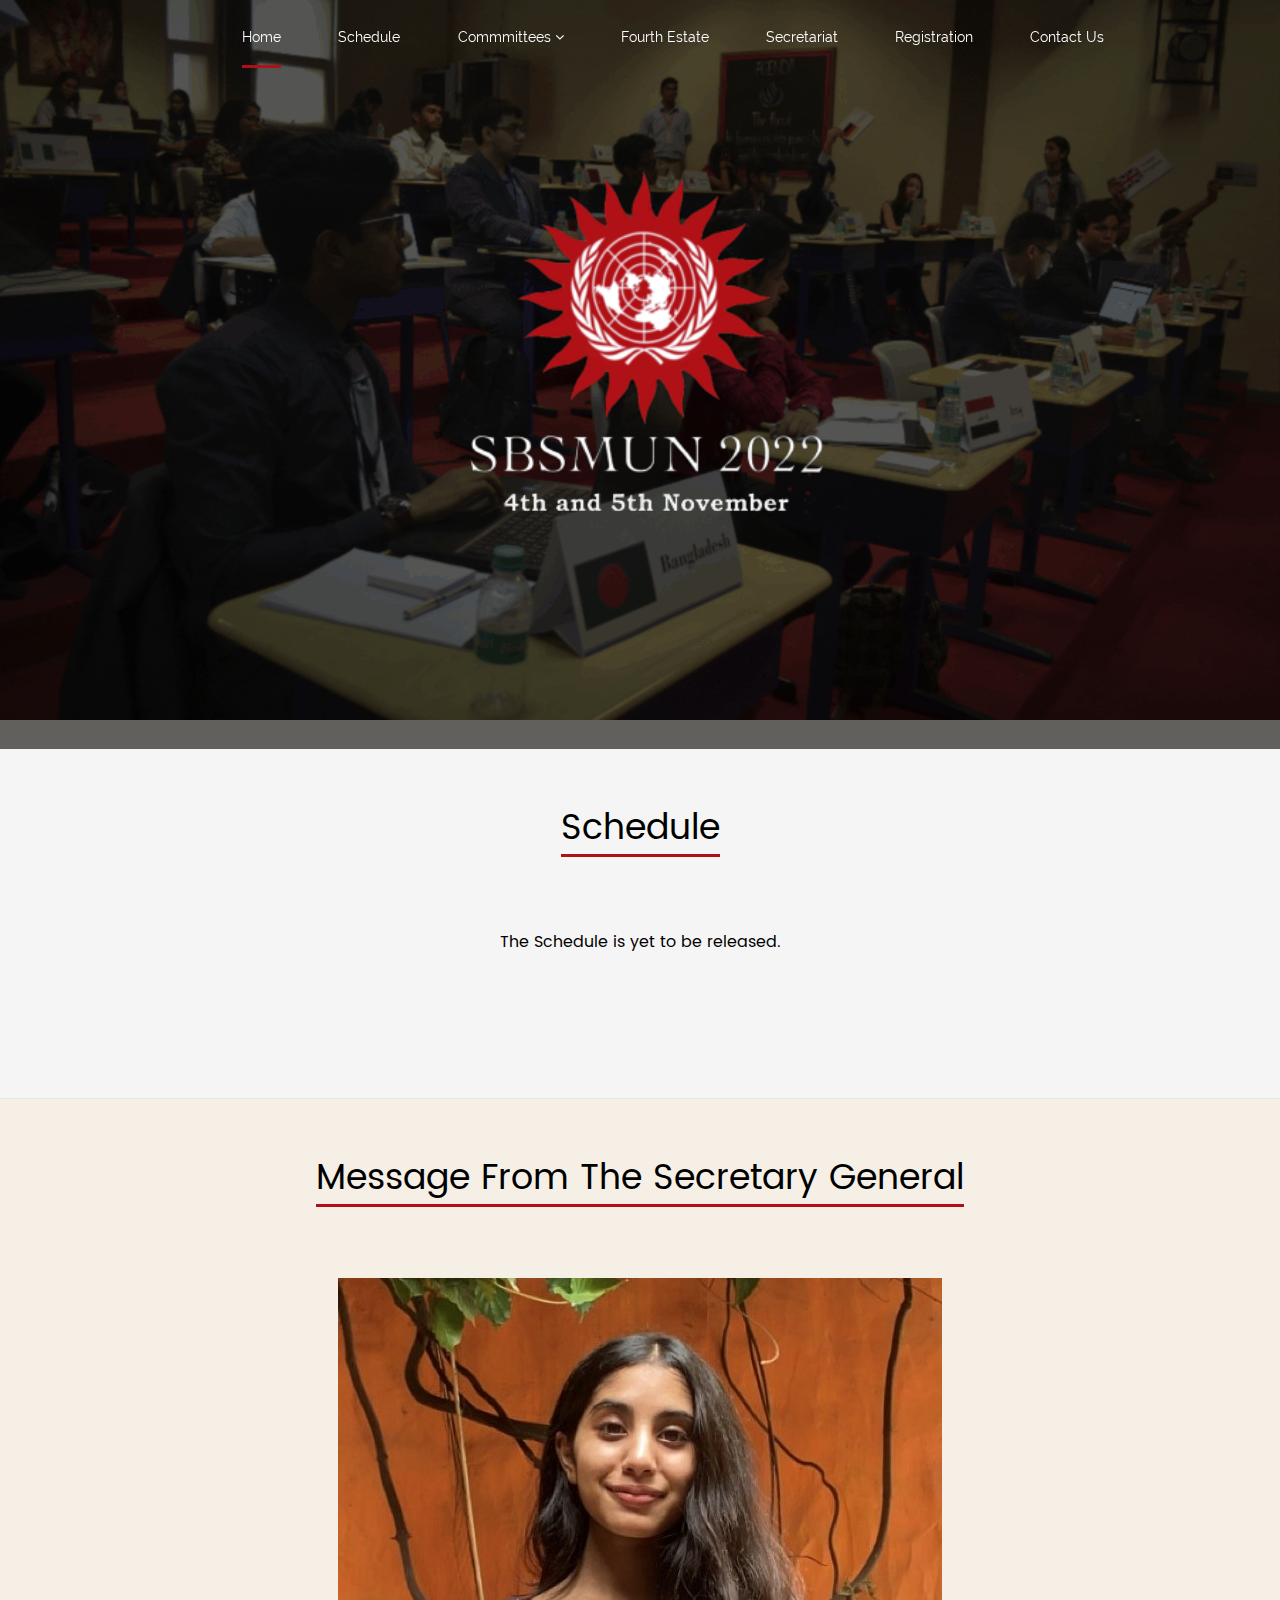
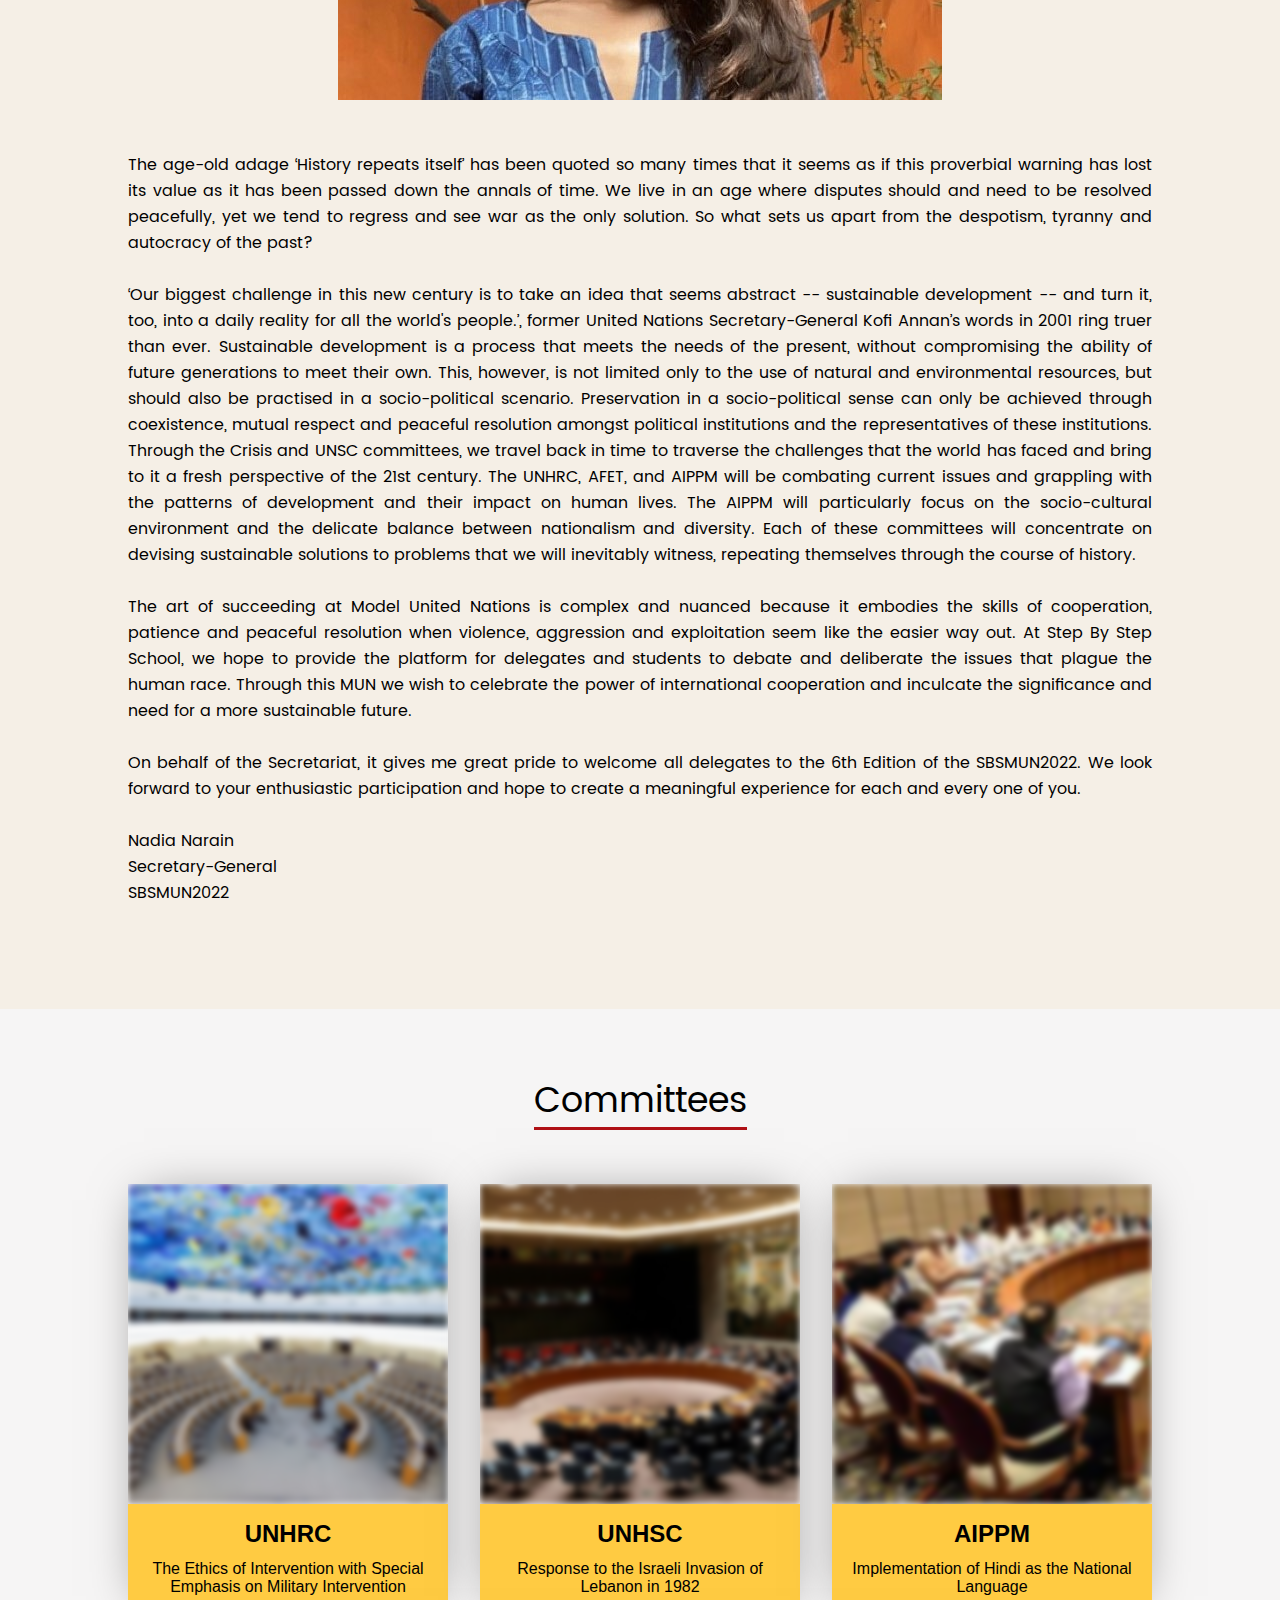
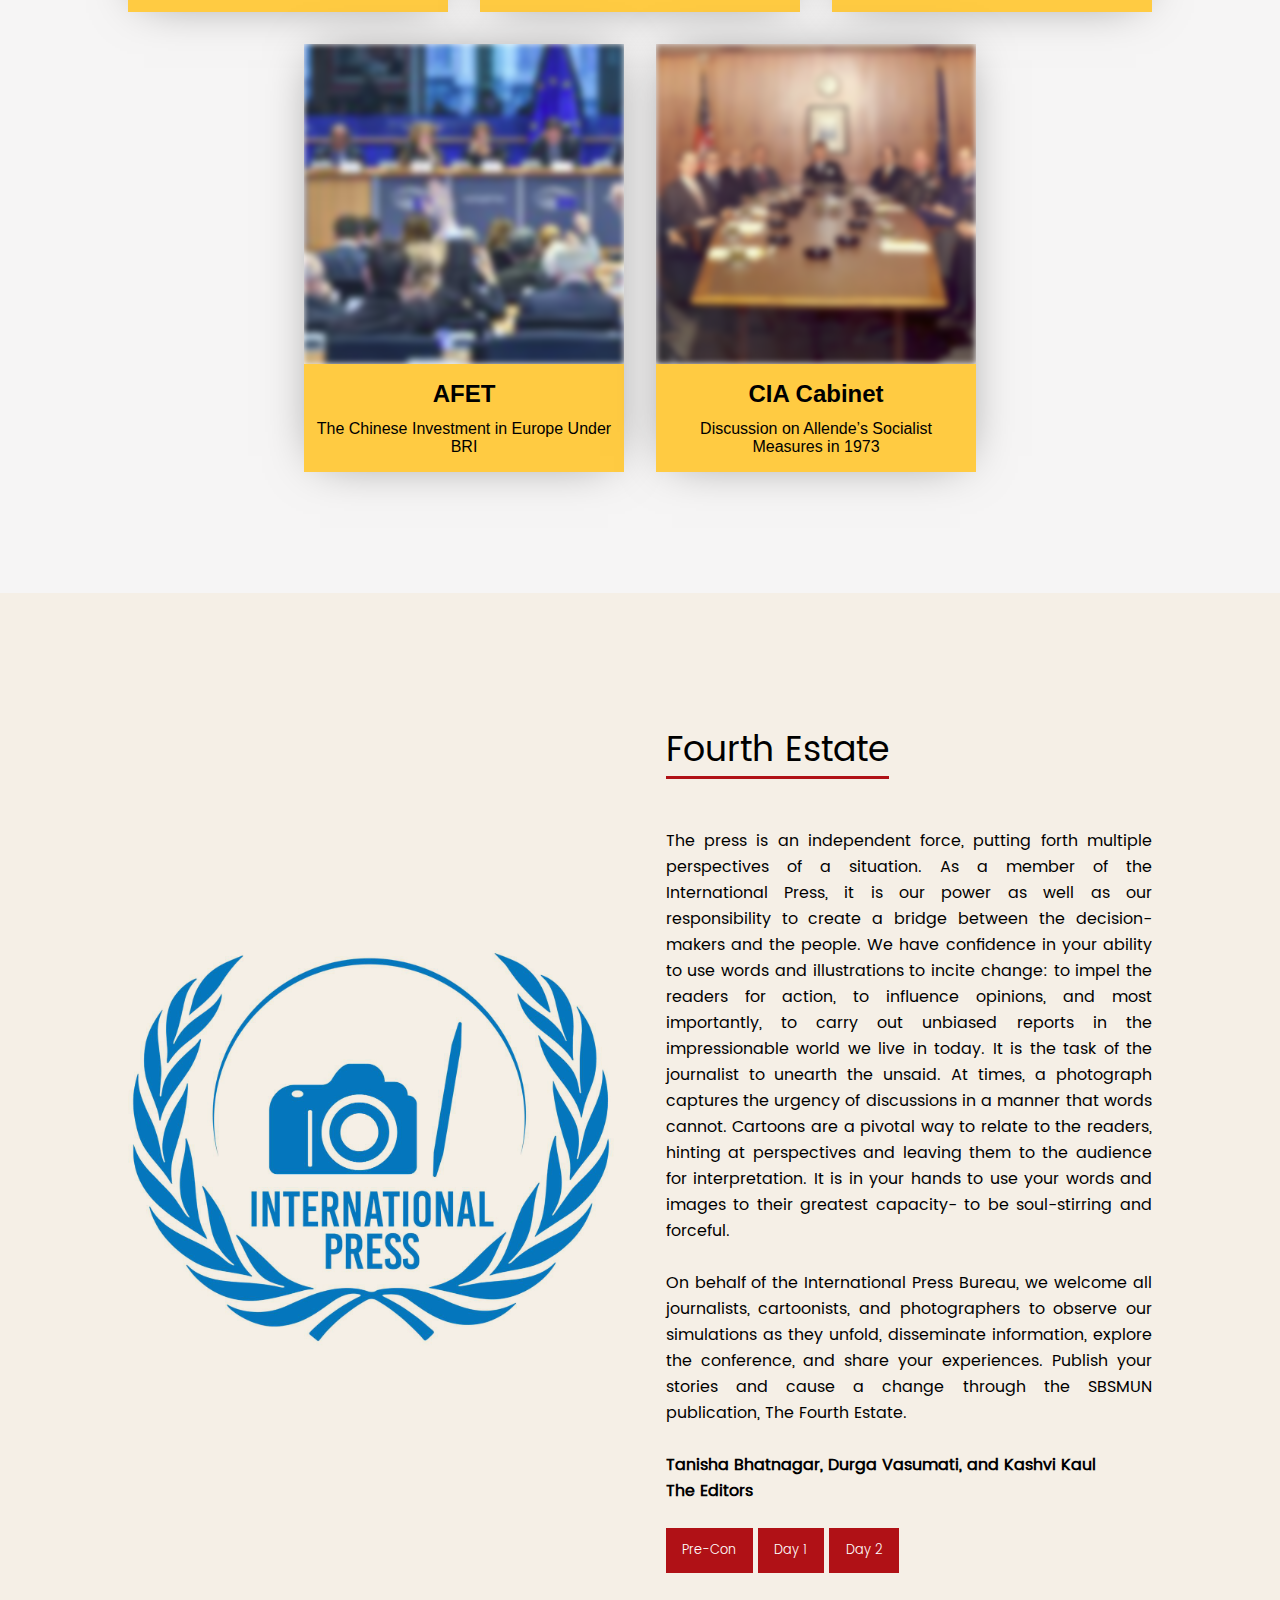
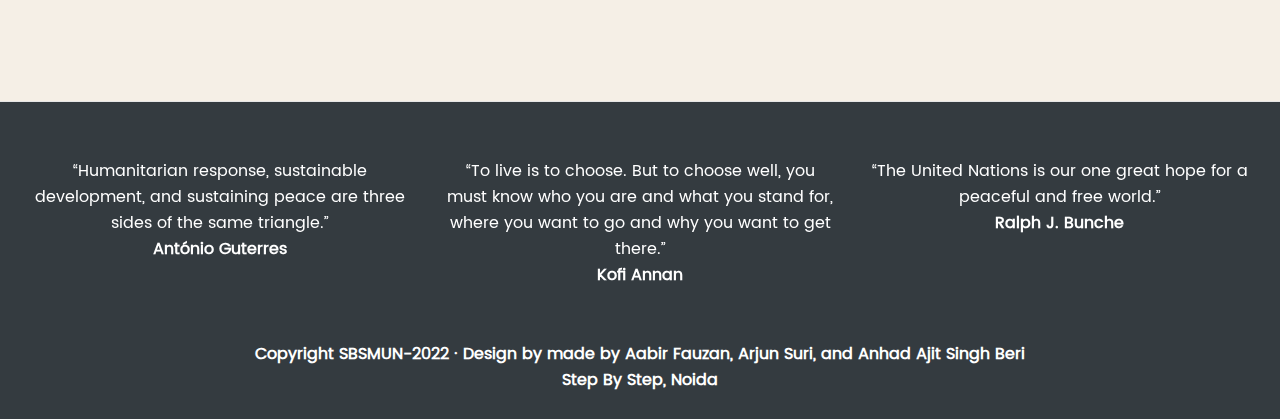
==== commit a03c5120: "Add files via upload" ====
--- a/index.html
+++ b/index.html
@@ -17,7 +17,7 @@
         <div class="navbar">
           <div class="navbar-container flex-container logo-container">
             <div class="logo">
-	      <img src="https://i.imgur.com/AqQfo2A.png" alt="">
+	      <img src="assets/AqQfo2A.png" alt="">
             </div>
           </div>
           <div class="navbar-container flex-container link-container">
@@ -69,7 +69,7 @@
       <section id="home" class="section">
         <div class="home">
           <div class="logo-overlap">
-            <img src="https://i.imgur.com/MTTjvdl.png" alt="">
+            <img src="assets/MTTjvdl.png" alt="">
             
 
         </div>
@@ -222,7 +222,7 @@
         <div class="schedule-content">
           <div class="common-button">
 
-<img src="https://i.imgur.com/w0qNDGJ.jpg" align="center">
+<img src="assets/w0qNDGJ.jpg" align="center">
 
 <p>&#160;&#160;&#160;&#160;&#160;&#160;&#160;&#160;&#160;&#160;&#160;&#160;&#160;&#160;&#160;&#160;&#160;&#160;&#160;&#160;&#160;</p>
 <p>&#160;&#160;&#160;&#160;&#160;&#160;&#160;&#160;&#160;&#160;&#160;&#160;&#160;&#160;&#160;&#160;&#160;&#160;&#160;&#160;&#160;</p>
@@ -273,8 +273,8 @@
 <ul class="card-list">
 	
 	<li class="card">
-		<a class="card-image" href="UNHRC.html"  download target="_blank" style="background-image: url(https://i.imgur.com/Fnj3G0P.jpg);"https://i.imgur.com/Fnj3G0P.jpg" data-image-full="https://i.imgur.com/Fnj3G0P.jpg">
-			<img src="https://i.imgur.com/Fnj3G0P.jpg" alt="Psychopomp" />
+		<a class="card-image" href="UNHRC.html" style="background-image: url(assets/Fnj3G0P.jpg);"assets/Fnj3G0P.jpg" data-image-full="assets/Fnj3G0P.jpg">
+			<img src="assets/Fnj3G0P.jpg" alt="Psychopomp" />
 		</a>
 		<a class="card-description" href="UNHRC.html" target="_blank">
 			<h2 style="color:black;">UNHRC</h2>
@@ -283,8 +283,8 @@
 	</li>
 	
 	<li class="card">
-		<a class="card-image" href="UNHSC.html" download target="_blank" style="background-image: url(https://i.imgur.com/BEYNfbH.jpg);" data-image-full="https://i.imgur.com/BEYNfbH.jpg">
-			<img src="https://i.imgur.com/BEYNfbH.jpg" alt="let's go" />
+		<a class="card-image" href="UNHSC.html" style="background-image: url(assets/BEYNfbH.jpg);" data-image-full="assets/BEYNfbH.jpg">
+			<img src="assets/BEYNfbH.jpg" alt="let's go" />
 		</a>
 		<a class="card-description" href="UNHSC.html" target="_blank">
 			<h2 style="color:black;">UNHSC</h2>
@@ -294,8 +294,8 @@
 	</li>
 	
 	<li class="card">
-		<a class="card-image" href="AIPPM.html" download target="_blank" style="background-image: url(https://i.imgur.com/9h65yjd.png);" data-image-full="https://i.imgur.com/9h65yjd.png">
-			<img src="https://i.imgur.com/9h65yjd.png" alt="The Beautiful Game" />
+		<a class="card-image" href="AIPPM.html" style="background-image: url(assets/9h65yjd.png);" data-image-full="assets/9h65yjd.png">
+			<img src="assets/9h65yjd.png" alt="The Beautiful Game" />
 		</a>
 		<a class="card-description" href="AIPPM.html" target="_blank">
 			<h2 style="color:black;">AIPPM</h2>
@@ -304,8 +304,8 @@
 	</li>
 	
 	<li class="card">
-		<a class="card-image" href="AFET.html" download target="_blank" style="background-image: url(https://i.imgur.com/O70nBti.png);" data-image-full="https://i.imgur.com/O70nBti.png">
-			<img src="https://i.imgur.com/O70nBti.png" alt="Jane Doe" />
+		<a class="card-image" href="AFET.html" style="background-image: url(assets/O70nBti.png);" data-image-full="assets/O70nBti.png">
+			<img src="assets/O70nBti.png" alt="Jane Doe" />
 		</a>
 		<a class="card-description" href="AFET.html" target="_blank">
 			<h2 style="color:black;">AFET</h2>
@@ -313,8 +313,8 @@
 		</a>
 	</li>
 	<li class="card">
-		<a class="card-image" href="CIA.html" download target="_blank" style="background-image: url(https://i.imgur.com/MYIWxIt.png);" data-image-full="https://i.imgur.com/MYIWxIt.png">
-			<img src="https://i.imgur.com/MYIWxIt.png" alt="Jane Doe" />
+		<a class="card-image" href="CIA.html" style="background-image: url(assets/MYIWxIt.png);" data-image-full="assets/MYIWxIt.png">
+			<img src="assets/MYIWxIt.png" alt="Jane Doe" />
 		</a>
 		<a class="card-description" href="CIA.html" target="_blank">
 			<h2 style="color:black;">CIA Cabinet</h2>
@@ -331,7 +331,7 @@
       <div class="estate">
         <div class="estate-image">
           <div class="image-container">
-            <img src="http://2019.sbsmun.in/images/ip.png">
+            <img src="assets/interp.png">
           </div>
         </div>
         <div class="estate-content">
